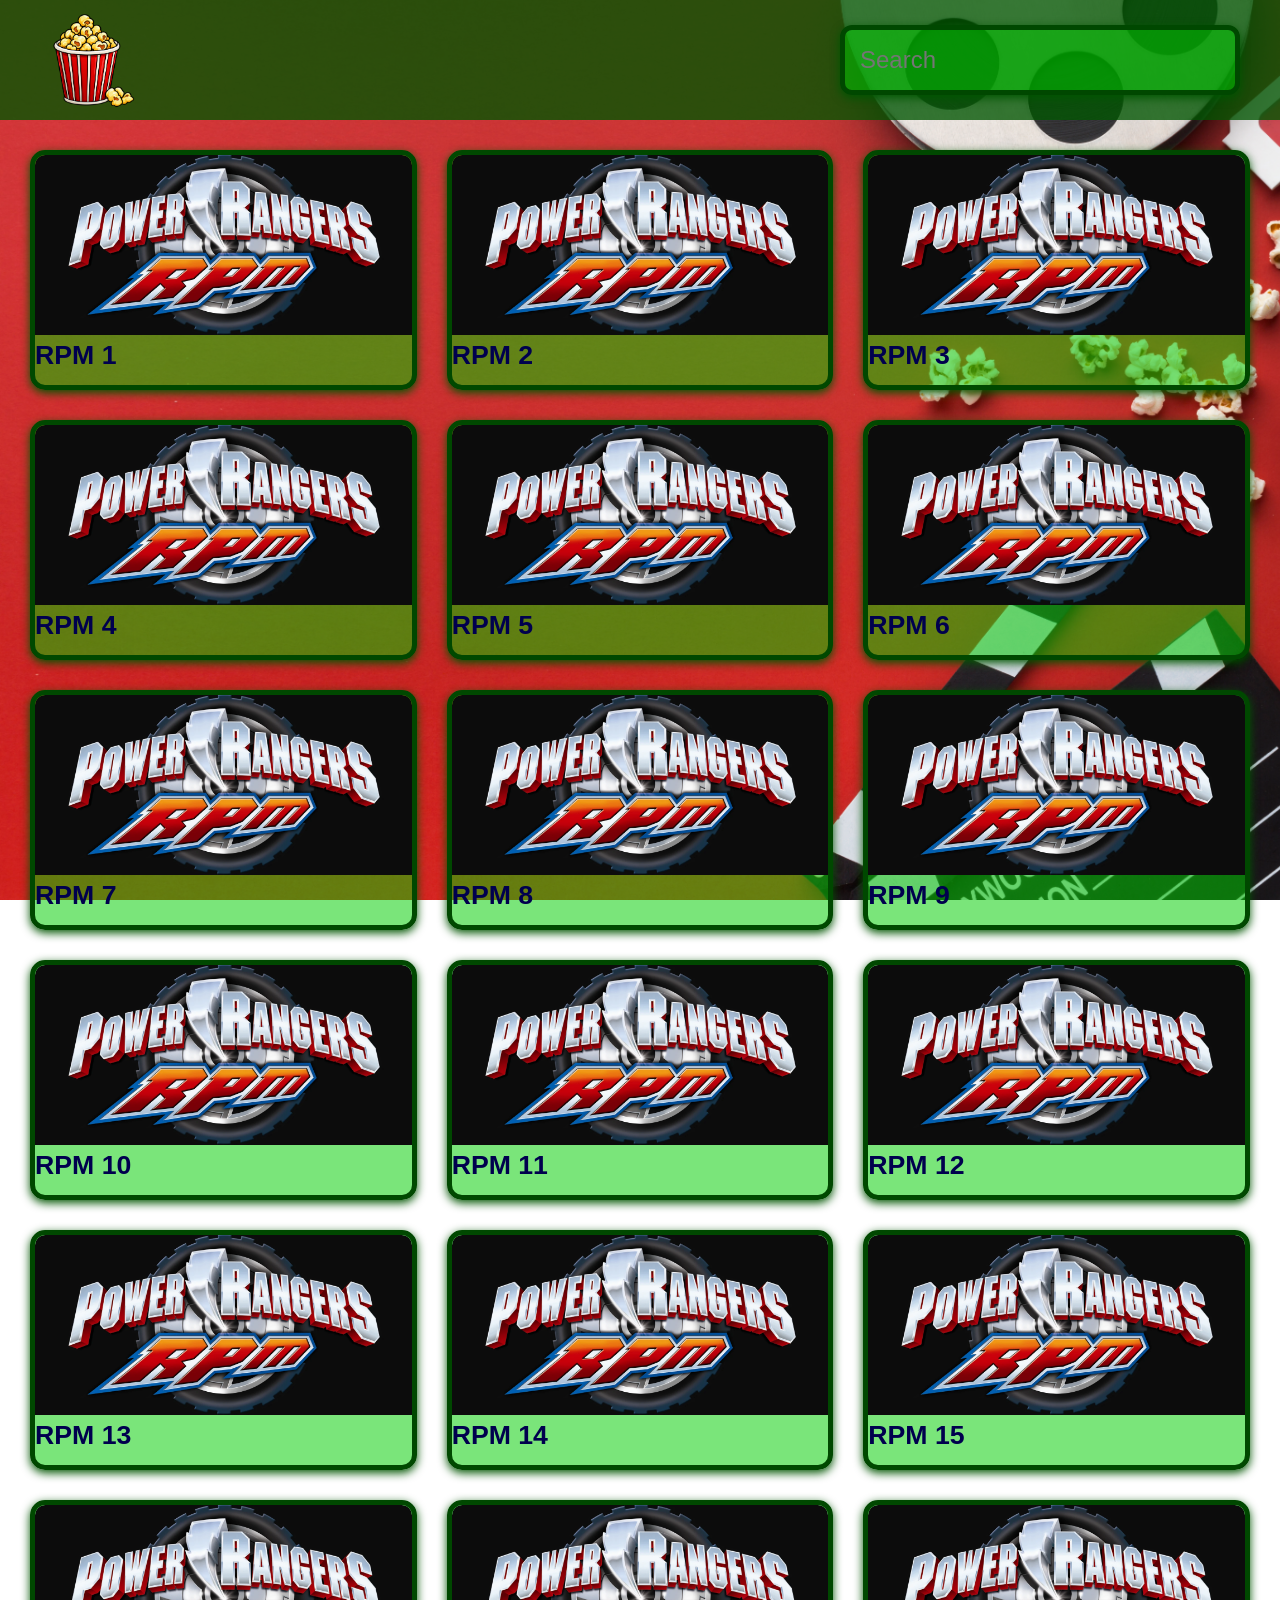
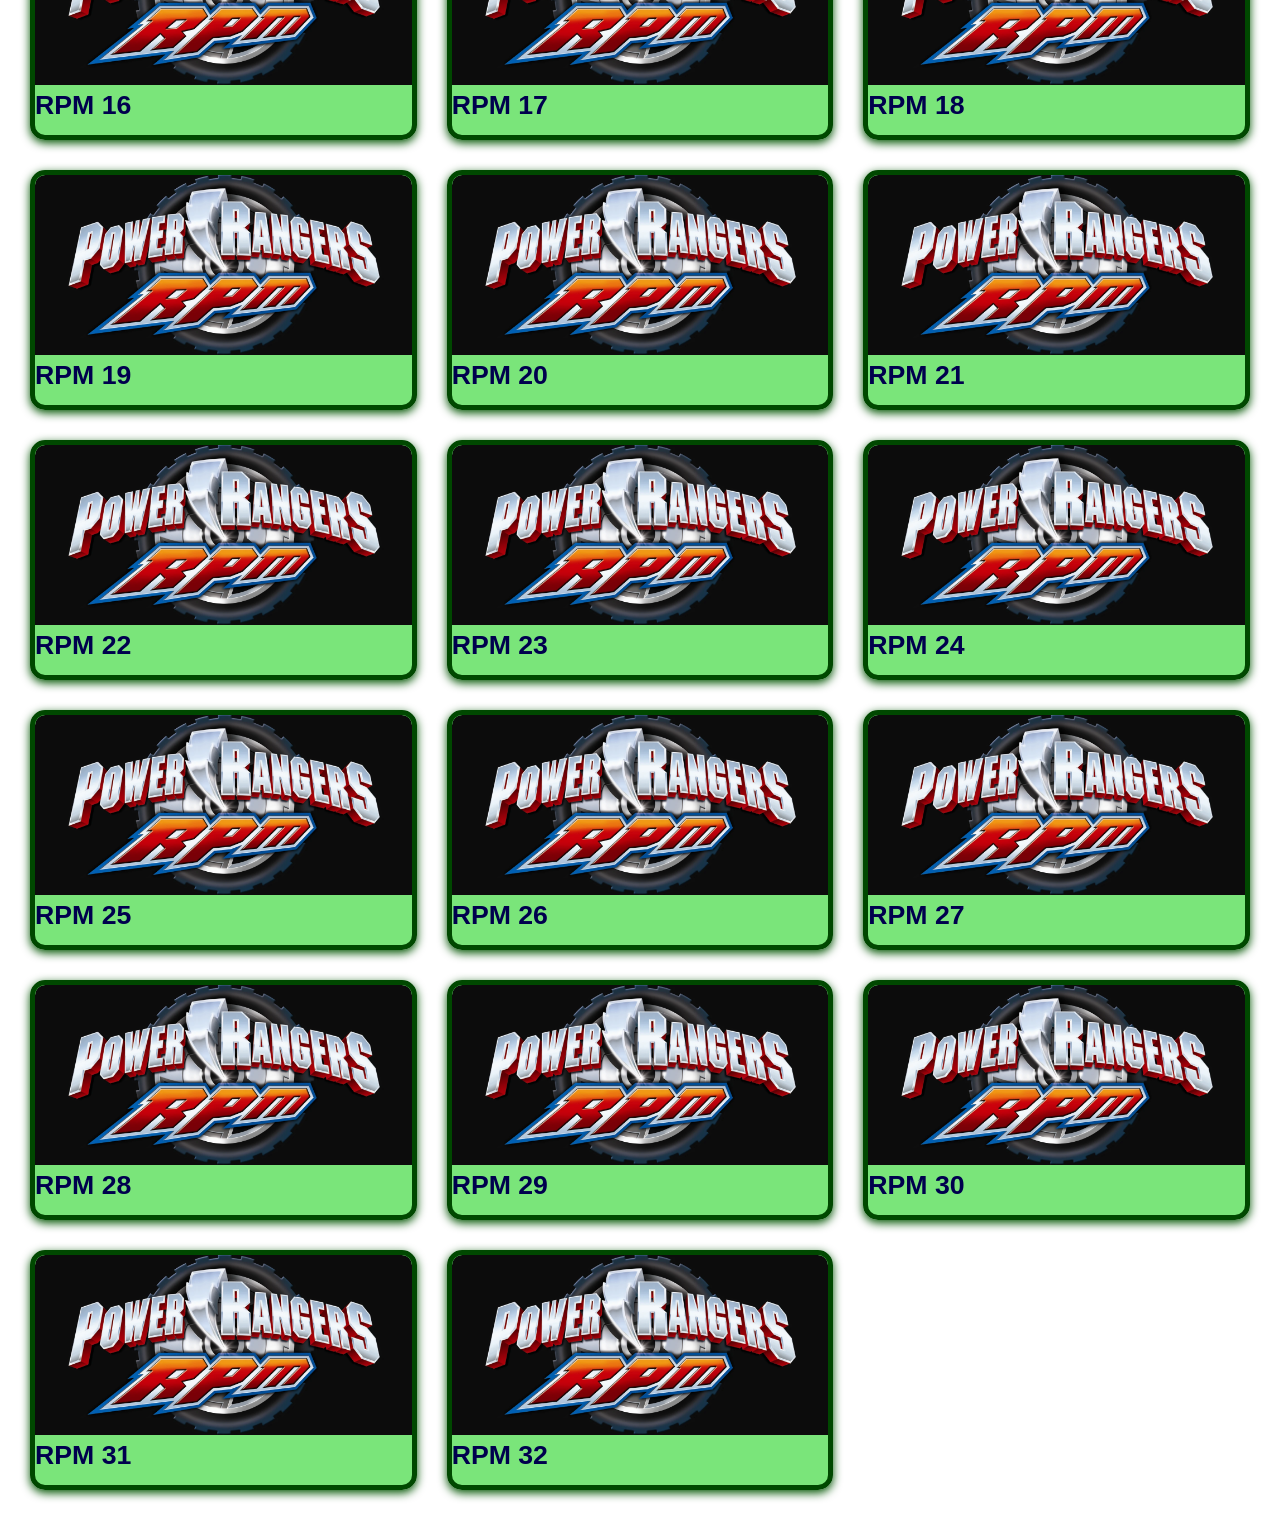
==== index.html @ 503aaa50 "Videos" ====
<!DOCTYPE html>
<html lang="en">

<head>
    <meta charset="UTF-8">
    <meta name="viewport" content="width=device-width, initial-scale=1.0">
    <title>VideoPlayer</title>
    <link rel="stylesheet" href="Style.css">
</head>

<body>
    <header class="header">
        <img src="./img/Logo.png" alt="Logo">
        <input id="search" class="search" type="text" placeholder="Search">
    </header>
    <div id="Cart_conteiner" class="Cart_conteiner"></div>

    <script src="Script.js"></script>
</body>

</html>
---- Style.css ----
* {
    margin: 0px;
    padding: 0px;
    box-sizing: border-box;
}

body {
    min-height: 100vh;
    width: 100%;
    background-image: url(./img/Fon.jpg);
    background-size: cover;
    background-repeat: no-repeat;
    background-attachment: fixed;
    color: rgb(0, 205, 0);
}

.header {
    height: 120px;
    width: 100%;
    background-color: rgba(0, 85, 0, 0.780);
    padding: 20px 40px;
    display: flex;
    flex-direction: row;
    justify-content: space-between;
    align-items: center;
    gap: 20px;
}

.header img {
    height: 100px;
    width: auto;
}

.search {
    height: 70px;
    width: 400px;
    max-width: 100%;
    background-color: rgba(0, 205, 0, 0.521);
    color: rgb(0, 72, 0);
    border-radius: 12px;
    font-size: 24px;
    padding: 10px 15px;
    border: solid rgb(0, 72, 0) 5px;
    box-shadow: 0 3px 10px rgb(0, 85, 0);
}

.Cart_conteiner {
    width: 100%;
    padding: 30px;
    display: grid;
    grid-template-columns: repeat(auto-fit, minmax(300px, 1fr));
    gap: 30px;
}

.cart {
    width: 100%;
    max-width: 400px;
    height: 240px;
    border-radius: 15px;
    background-color: rgba(0, 205, 0, 0.521);
    box-shadow: 0 3px 10px rgb(0, 85, 0);
    border: solid rgb(0, 72, 0) 5px;
    transition: 0.1s;
    display: flex;
    flex-direction: column;
    gap: 5px;
    margin: 0 auto;
    overflow: hidden;
}

.cart:hover {
    transform: scale(1.05);
    transition: 0.1s;
    cursor: pointer;
}

.img {
    width: 100%;
    height: 180px;
    object-fit: cover;
    border-top-left-radius: 10px;
    border-top-right-radius: 10px;
}
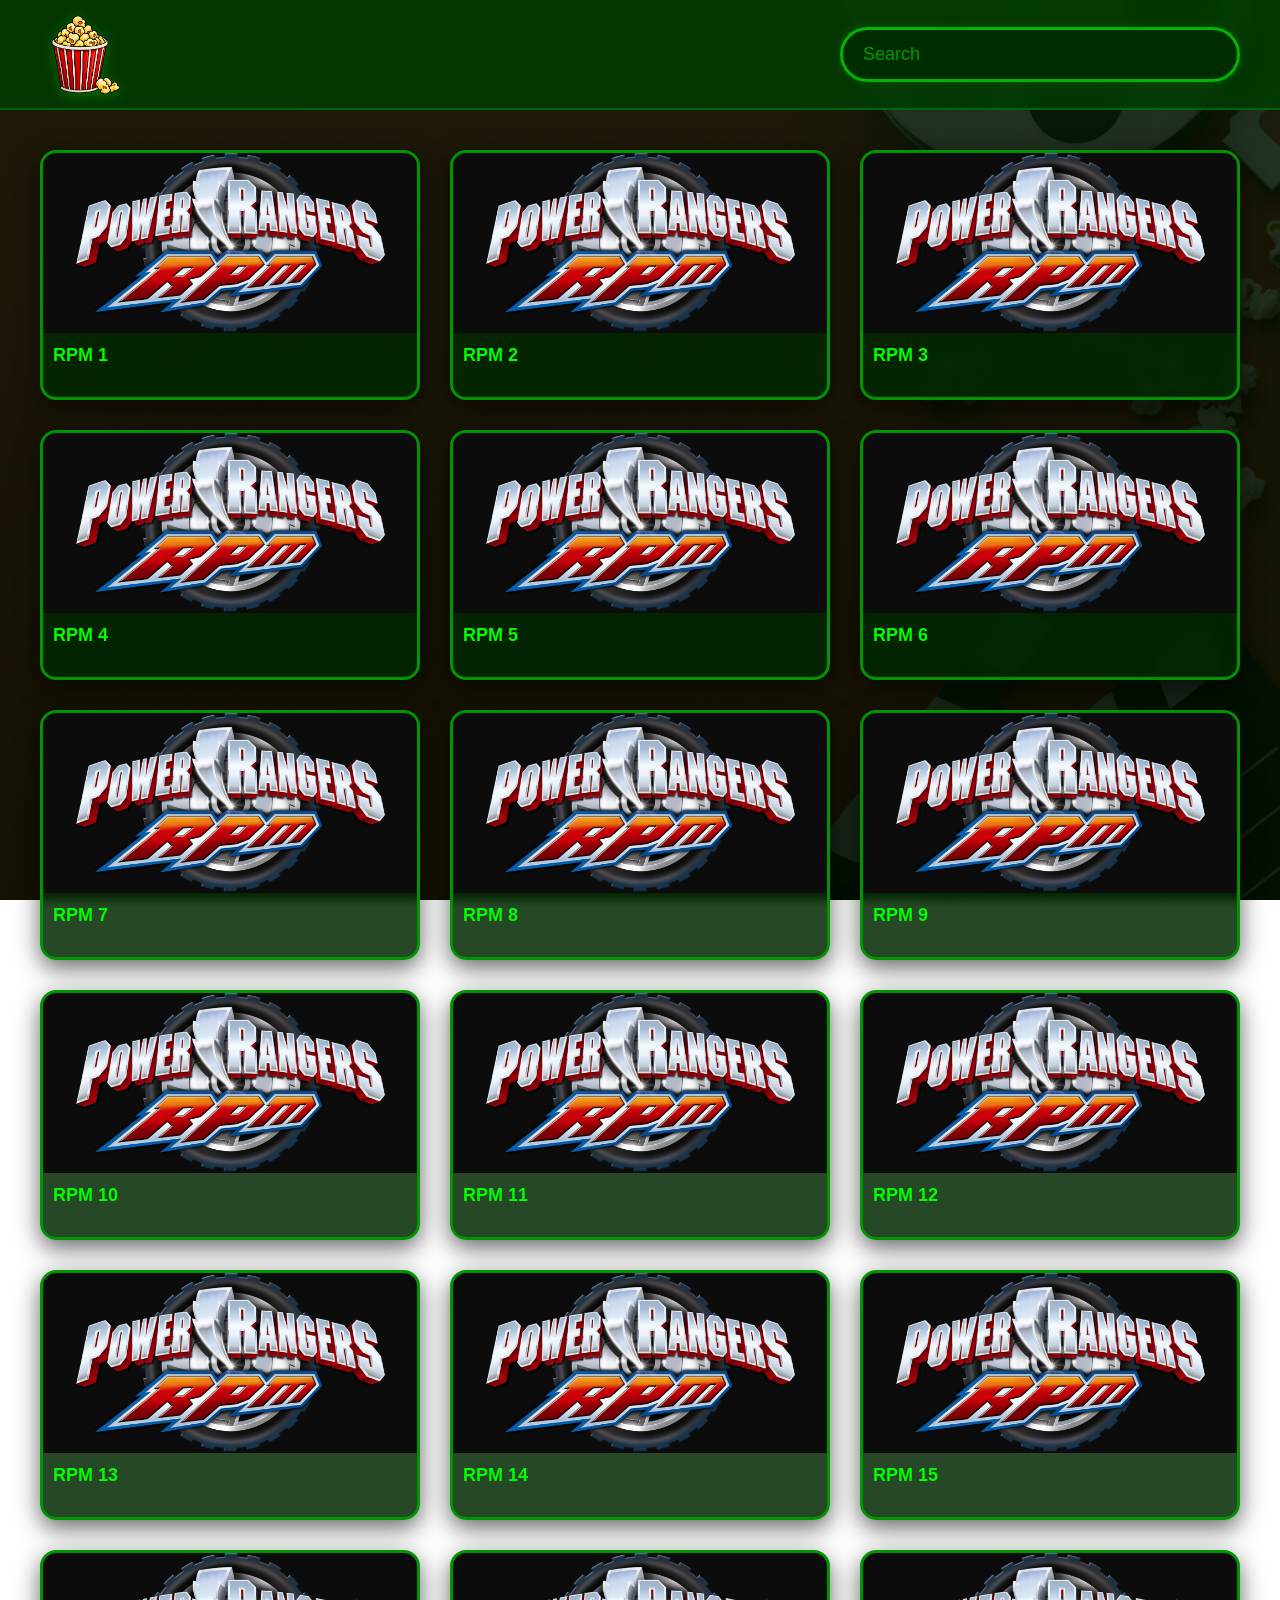
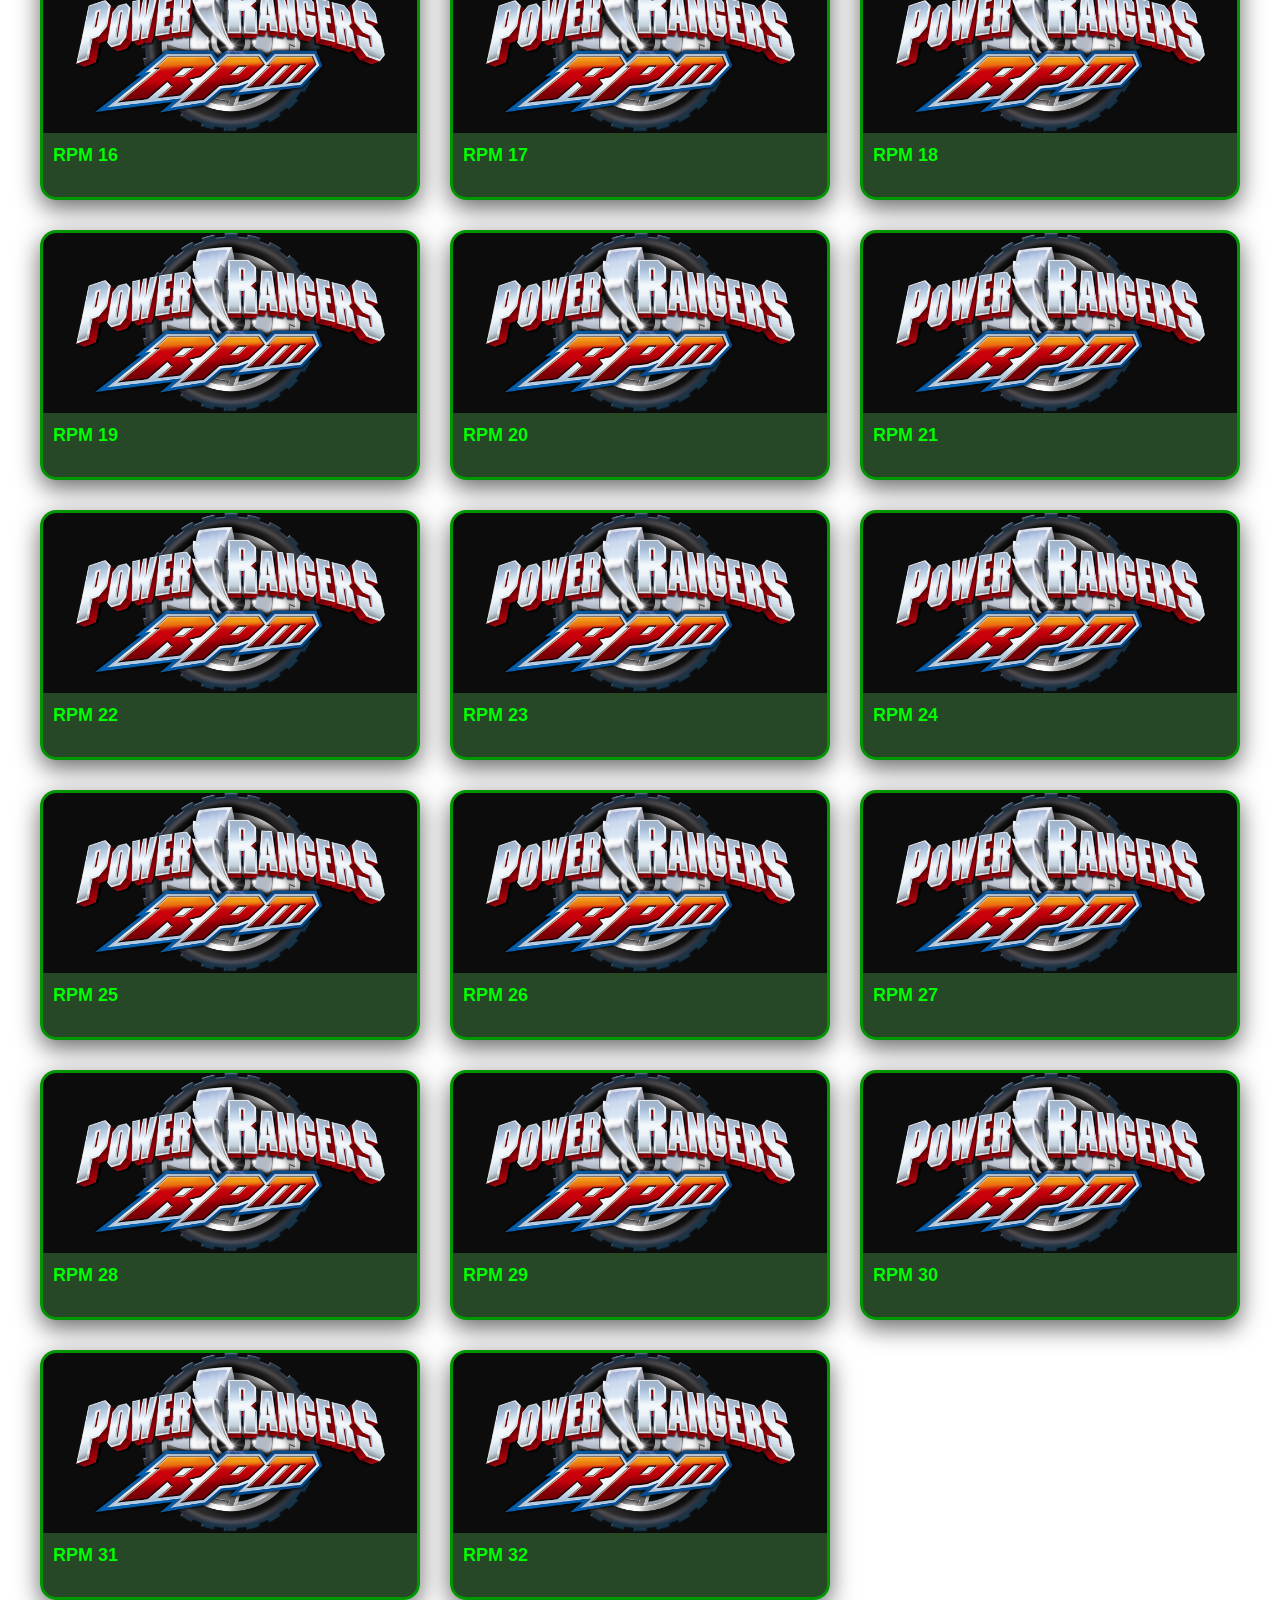
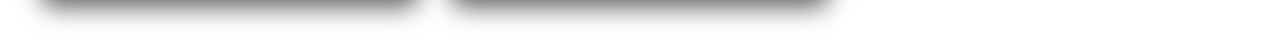
==== commit 24edef2a: "dsrgdrtg" ====
--- a/Style.css
+++ b/Style.css
@@ -7,70 +7,92 @@
 body {
     min-height: 100vh;
     width: 100%;
-    background-image: url(./img/Fon.jpg);
+    /* Фирменный темный фон с полупрозрачным зеленым градиентом */
+    background: linear-gradient(rgba(0, 20, 0, 0.85), rgba(0, 15, 0, 0.9)), url(./img/Fon.jpg);
     background-size: cover;
     background-repeat: no-repeat;
     background-attachment: fixed;
-    color: rgb(0, 205, 0);
+    color: rgb(0, 230, 0);
+    font-family: 'Segoe UI', Tahoma, Geneva, Verdana, sans-serif;
 }
 
 .header {
-    height: 120px;
+    height: 110px;
     width: 100%;
-    background-color: rgba(0, 85, 0, 0.780);
+    background-color: rgba(0, 60, 0, 0.85);
+    backdrop-filter: blur(10px);
+    border-bottom: 2px solid rgba(0, 205, 0, 0.3);
     padding: 20px 40px;
     display: flex;
     flex-direction: row;
     justify-content: space-between;
     align-items: center;
     gap: 20px;
+    position: sticky;
+    top: 0;
+    z-index: 100;
 }
 
 .header img {
-    height: 100px;
+    height: 85px;
     width: auto;
+    filter: drop-shadow(0 2px 6px rgba(0, 205, 0, 0.4));
 }
 
 .search {
-    height: 70px;
+    height: 55px;
     width: 400px;
     max-width: 100%;
-    background-color: rgba(0, 205, 0, 0.521);
-    color: rgb(0, 72, 0);
-    border-radius: 12px;
-    font-size: 24px;
-    padding: 10px 15px;
-    border: solid rgb(0, 72, 0) 5px;
-    box-shadow: 0 3px 10px rgb(0, 85, 0);
+    background-color: rgba(0, 45, 0, 0.9);
+    color: rgb(0, 255, 0);
+    border-radius: 30px;
+    font-size: 18px;
+    padding: 0 20px;
+    border: 3px solid rgb(0, 180, 0);
+    outline: none;
+    transition: all 0.3s ease;
+    box-shadow: 0 0 10px rgba(0, 205, 0, 0.2);
+}
+
+.search::placeholder {
+    color: rgba(0, 230, 0, 0.6);
+}
+
+.search:focus {
+    border-color: rgb(0, 255, 0);
+    box-shadow: 0 0 20px rgba(0, 255, 0, 0.6);
 }
 
 .Cart_conteiner {
     width: 100%;
-    padding: 30px;
+    padding: 40px;
     display: grid;
-    grid-template-columns: repeat(auto-fit, minmax(300px, 1fr));
+    grid-template-columns: repeat(auto-fit, minmax(280px, 1fr));
     gap: 30px;
 }
 
 .cart {
     width: 100%;
     max-width: 400px;
-    height: 240px;
-    border-radius: 15px;
-    background-color: rgba(0, 205, 0, 0.521);
-    box-shadow: 0 3px 10px rgb(0, 85, 0);
-    border: solid rgb(0, 72, 0) 5px;
-    transition: 0.1s;
+    height: 250px;
+    border-radius: 16px;
+    background-color: rgba(0, 40, 0, 0.85);
+    backdrop-filter: blur(5px);
+    box-shadow: 0 8px 24px rgba(0, 0, 0, 0.6);
+    border: 3px solid rgb(0, 150, 0);
+    transition: all 0.3s cubic-bezier(0.4, 0, 0.2, 1);
     display: flex;
     flex-direction: column;
-    gap: 5px;
+    gap: 0px;
     margin: 0 auto;
     overflow: hidden;
+    padding: 0;
 }
 
 .cart:hover {
-    transform: scale(1.05);
-    transition: 0.1s;
+    transform: translateY(-8px);
+    box-shadow: 0 12px 30px rgba(0, 255, 0, 0.4);
+    border-color: rgb(0, 255, 0);
     cursor: pointer;
 }
 
@@ -78,6 +100,24 @@
     width: 100%;
     height: 180px;
     object-fit: cover;
-    border-top-left-radius: 10px;
-    border-top-right-radius: 10px;
+    border-top-left-radius: 13px;
+    border-top-right-radius: 13px;
+    transition: transform 0.5s ease;
+}
+
+.cart:hover .img {
+    transform: scale(1.05);
+}
+
+.cart h1 {
+    font-size: 18px;
+    font-weight: 700;
+    text-align: center;
+    padding: 12px 10px;
+    margin: 0;
+    color: rgb(0, 255, 0) !important;
+    background-color: transparent;
+    white-space: nowrap;
+    overflow: hidden;
+    text-overflow: ellipsis;
 }
